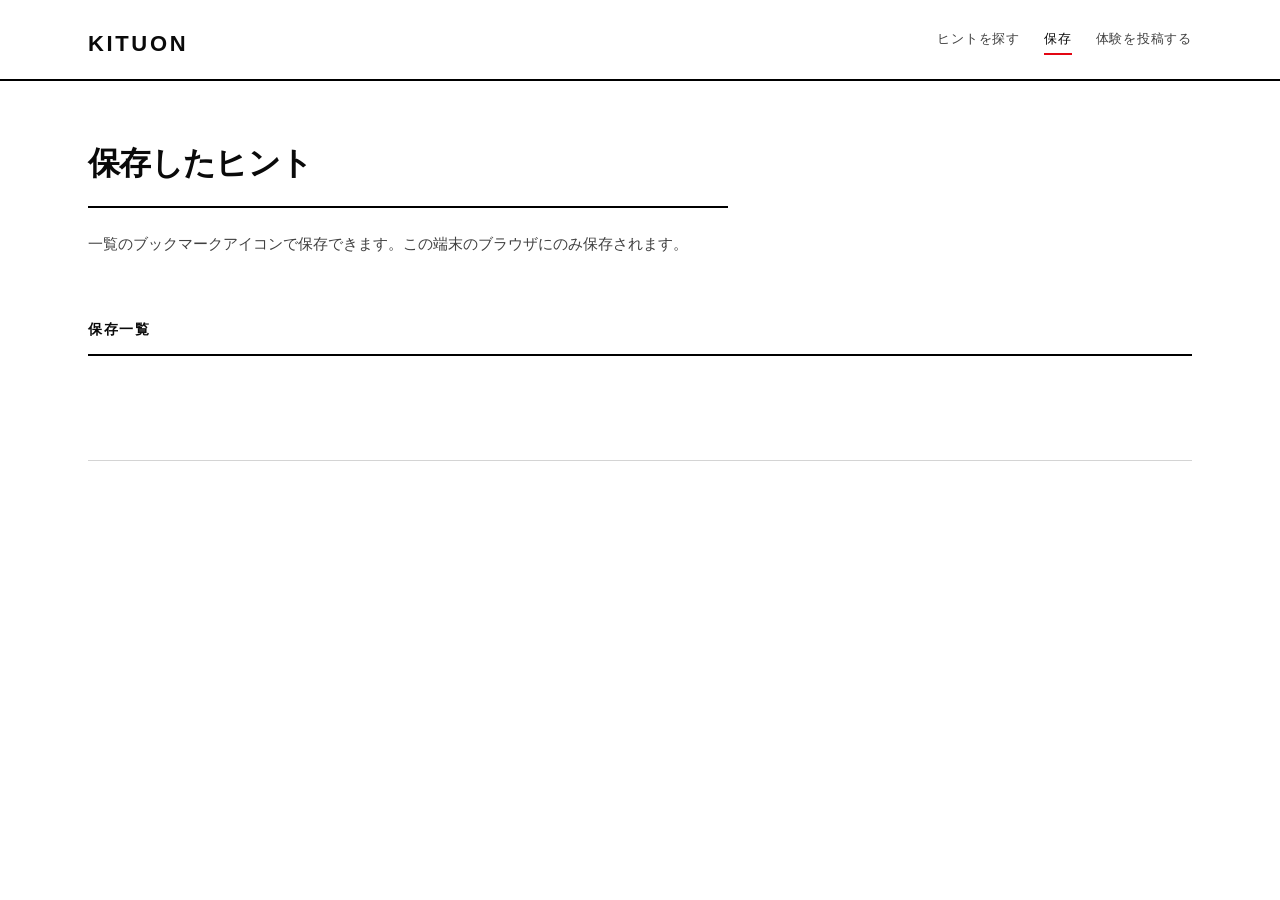
==== saved.html @ 7575ec11 "0409-1" ====
<!doctype html>
<html lang="ja">
  <head>
    <meta charset="UTF-8" />
    <meta name="viewport" content="width=device-width, initial-scale=1.0" />
    <title>Kituon | 保存したヒント</title>
    <link rel="stylesheet" href="./styles.css" />
  </head>
  <body>
    <header class="site-header">
      <div class="container header-inner">
        <h1 class="logo">Kituon</h1>
        <nav class="nav">
          <a class="nav-link" href="./index.html">ヒントを探す</a>
          <a class="nav-link active" href="./saved.html">保存</a>
          <a class="nav-link" href="./submit.html">体験を投稿する</a>
        </nav>
      </div>
    </header>

    <main class="container page">
      <section class="intro card">
        <h2>保存したヒント</h2>
        <p>
          一覧のブックマークアイコンで保存できます。この端末のブラウザにのみ保存されます。
        </p>
      </section>

      <section class="card">
        <h3>保存一覧</h3>
        <p id="savedStatus" class="status-message" aria-live="polite"></p>
        <div id="savedList" class="tips-list"></div>
      </section>
    </main>

    <script src="./js/config.js"></script>
    <script type="module" src="./js/saved.js"></script>
  </body>
</html>
---- styles.css ----
/* Swiss / International Typographic Style — white field, grid, typographic hierarchy */

:root {
  --white: #ffffff;
  --black: #0a0a0a;
  --gray-600: #404040;
  --gray-400: #737373;
  --line: #000000;
  --line-subtle: #d4d4d4;
  --accent: #e30613;
  --space-unit: 0.5rem;
  --space-1: calc(var(--space-unit) * 1);
  --space-2: calc(var(--space-unit) * 2);
  --space-3: calc(var(--space-unit) * 3);
  --space-4: calc(var(--space-unit) * 4);
  --space-6: calc(var(--space-unit) * 6);
  --max-width: 72rem;
  --font-sans: "Helvetica Neue", Helvetica, Arial, system-ui, sans-serif;
}

*,
*::before,
*::after {
  box-sizing: border-box;
}

html {
  font-size: 100%;
  -webkit-font-smoothing: antialiased;
}

body {
  margin: 0;
  font-family: var(--font-sans);
  font-size: 1rem;
  line-height: 1.5;
  letter-spacing: 0.01em;
  background: var(--white);
  color: var(--black);
}

.container {
  width: 100%;
  max-width: var(--max-width);
  margin-inline: auto;
  padding-inline: var(--space-3);
}

/* —— Header —— */
.site-header {
  position: sticky;
  top: 0;
  z-index: 10;
  background: var(--white);
  border-bottom: 2px solid var(--line);
}

.header-inner {
  display: grid;
  grid-template-columns: 1fr auto;
  align-items: end;
  gap: var(--space-3) var(--space-4);
  padding-block: var(--space-3);
}

.logo {
  margin: 0;
  font-size: clamp(1.125rem, 2.5vw, 1.375rem);
  font-weight: 700;
  letter-spacing: 0.12em;
  text-transform: uppercase;
  line-height: 1;
}

.nav {
  display: flex;
  flex-wrap: wrap;
  align-items: flex-end;
  justify-content: flex-end;
  gap: 0 var(--space-3);
  row-gap: var(--space-1);
}

.nav-link {
  text-decoration: none;
  color: var(--gray-600);
  font-size: 0.8125rem;
  font-weight: 500;
  letter-spacing: 0.06em;
  text-transform: uppercase;
  padding-block: var(--space-1);
  border-bottom: 2px solid transparent;
  line-height: 1;
}

.nav-link:hover {
  color: var(--black);
  border-bottom-color: var(--line-subtle);
}

.nav-link.active {
  color: var(--black);
  border-bottom-color: var(--accent);
}

/* —— Page grid —— */
.page {
  padding-block: var(--space-4) var(--space-6);
  display: flex;
  flex-direction: column;
  gap: 0;
}

.page--home {
  padding-top: var(--space-2);
}

/* トップの絞り込みブロックのみコンパクト化（投稿フォームの select はそのまま） */
.card--filters {
  padding-block: var(--space-2) var(--space-3);
}

.card--filters h3 {
  margin-bottom: var(--space-2);
  padding-bottom: var(--space-2);
}

.card--filters .filters {
  gap: var(--space-2);
}

.card--filters .field {
  gap: 0.2rem;
}

.card--filters .field span {
  font-size: 0.625rem;
  letter-spacing: 0.09em;
}

.card--filters select {
  font-size: 0.8125rem;
  padding-block: 0.4rem;
  padding-inline-start: var(--space-1);
  padding-inline-end: 2.35rem;
  min-height: 2.125rem;
  line-height: 1.35;
  background-size: 12px 7px;
  background-position: right 0.65rem center;
}

/* トップページ：投稿一覧をメインコンテンツとして強調 */
.card.card--main {
  scroll-margin-top: var(--space-3);
  margin-top: var(--space-4);
  padding-block: 80px;
  padding-inline: 80px;
  border: 2px solid var(--line);
  border-bottom: 2px solid var(--line);
  background: var(--white);
}

.card.card--main .list-header {
  padding-bottom: var(--space-3);
  margin-bottom: var(--space-4);
  border-bottom-width: 3px;
}

.card.card--main .list-header h3 {
  font-size: clamp(1rem, 2.2vw, 1.25rem);
  letter-spacing: 0.09em;
}

.card.card--main .status-message {
  font-size: 0.875rem;
  margin-bottom: var(--space-4);
}

.card.card--main .tip-item {
  padding-block: var(--space-4);
}

.card.card--main .tip-text {
  font-size: 1rem;
  line-height: 1.7;
}

.card.card--main .pagination {
  margin-top: var(--space-5);
  padding-top: var(--space-4);
}

/* Sections as horizontal bands with rules */
.card {
  background: var(--white);
  border: none;
  border-bottom: 1px solid var(--line-subtle);
  border-radius: 0;
  padding: var(--space-4) 0;
  margin: 0;
}

.card:first-of-type {
  border-top: none;
  border-bottom: none;
}

.card h3 {
  margin: 0 0 var(--space-3);
  font-weight: 800;
  letter-spacing: 0.11em;
  text-transform: uppercase;
  font-size: clamp(0.8125rem, 1.1vw, 0.9375rem);
  line-height: 1.25;
  color: var(--black);
  padding-bottom: var(--space-2);
  border-bottom: 2px solid var(--line);
  max-width: 100%;
}

.intro.card h2 {
  margin: 0 0 var(--space-3);
  font-size: clamp(1.375rem, 3.2vw, 2rem);
  font-weight: 700;
  line-height: 1.15;
  letter-spacing: -0.02em;
  text-transform: none;
  color: var(--black);
  padding-bottom: var(--space-3);
  border-bottom: 2px solid var(--line);
  max-width: 20em;
}

.intro p {
  margin: 0;
  max-width: 42rem;
  font-size: 0.9375rem;
  line-height: 1.65;
  color: var(--gray-600);
  font-weight: 400;
  letter-spacing: 0;
}

/* —— Forms —— */
.filters,
.form {
  display: grid;
  gap: var(--space-3);
}

.field {
  display: grid;
  gap: var(--space-1);
}

.field span {
  font-size: 0.6875rem;
  font-weight: 600;
  letter-spacing: 0.1em;
  text-transform: uppercase;
  color: var(--gray-600);
  line-height: 1.2;
}

input,
select,
textarea,
.button {
  font: inherit;
  font-size: 0.9375rem;
  letter-spacing: 0.02em;
}

select,
textarea {
  width: 100%;
  margin: 0;
  border: 1px solid var(--line);
  border-radius: 0;
  background: var(--white);
  color: var(--black);
  line-height: 1.4;
}

/*
 * ネイティブ select の矢印は OS 依存で padding が効かないことが多い。
 * appearance: none + 背景SVGで矢印位置を制御し、右端から確実に余白を取る。
 */
select {
  -webkit-appearance: none;
  -moz-appearance: none;
  appearance: none;
  padding-block: var(--space-2);
  padding-inline-start: var(--space-2);
  padding-inline-end: 3rem;
  min-height: 2.75rem;
  cursor: pointer;
  background-color: var(--white);
  background-image: url("data:image/svg+xml,%3Csvg xmlns='http://www.w3.org/2000/svg' width='14' height='9' viewBox='0 0 14 9' fill='none'%3E%3Cpath stroke='%230a0a0a' stroke-width='1.75' stroke-linecap='square' stroke-linejoin='miter' d='M1 1.5L7 7.5 13 1.5'/%3E%3C/svg%3E");
  background-repeat: no-repeat;
  background-position: right 1rem center;
  background-size: 14px 9px;
}

select::-ms-expand {
  display: none;
}

textarea {
  padding: var(--space-2) var(--space-2);
  resize: vertical;
  min-height: 8rem;
}

select:focus,
textarea:focus {
  outline: 2px solid var(--black);
  outline-offset: 1px;
}

.button {
  width: fit-content;
  border: 2px solid var(--black);
  border-radius: 0;
  padding: var(--space-2) var(--space-3);
  color: var(--white);
  background: var(--black);
  cursor: pointer;
  font-size: 0.75rem;
  font-weight: 600;
  letter-spacing: 0.1em;
  text-transform: uppercase;
  line-height: 1.2;
}

.button:hover:not(:disabled) {
  background: var(--white);
  color: var(--black);
}

.button:disabled {
  opacity: 0.45;
  cursor: not-allowed;
}

.button-secondary {
  background: var(--white);
  color: var(--black);
}

.button-secondary:hover:not(:disabled) {
  background: var(--black);
  color: var(--white);
}

/* —— List —— */
.list-header {
  display: grid;
  grid-template-columns: 1fr auto;
  align-items: end;
  gap: var(--space-2) var(--space-3);
  padding-bottom: var(--space-2);
  margin-bottom: var(--space-3);
  border-bottom: 2px solid var(--line);
}

.list-header h3 {
  margin: 0;
  padding-bottom: 0;
  border-bottom: none;
  font-size: clamp(0.8125rem, 1.1vw, 0.9375rem);
  font-weight: 800;
  letter-spacing: 0.11em;
}

.status-message {
  min-height: 1.5rem;
  margin: 0 0 var(--space-3);
  font-size: 0.8125rem;
  color: var(--gray-600);
  letter-spacing: 0.02em;
}

.tips-list {
  display: flex;
  flex-direction: column;
  gap: 0;
}

.tip-item {
  border: none;
  border-bottom: 1px solid var(--line-subtle);
  border-radius: 0;
  padding: var(--space-3) 0;
  background: var(--white);
}

.tip-item:first-child {
  border-top: 1px solid var(--line-subtle);
}

.tip-item-top {
  display: flex;
  align-items: flex-start;
  justify-content: space-between;
  gap: var(--space-2);
  margin-bottom: var(--space-2);
}

.tip-item-top .tip-meta {
  margin-bottom: 0;
  flex: 1;
  min-width: 0;
}

.tip-bookmark {
  flex-shrink: 0;
  display: inline-flex;
  align-items: center;
  justify-content: center;
  width: 2.5rem;
  height: 2.5rem;
  padding: 0;
  border: 1px solid transparent;
  border-radius: 0;
  background: transparent;
  color: var(--gray-600);
  cursor: pointer;
  transition: color 0.12s ease, border-color 0.12s ease;
}

.tip-bookmark:hover {
  border-color: var(--line-subtle);
  color: var(--black);
}

.tip-bookmark--saved {
  color: var(--accent);
}

.tip-bookmark--saved:hover {
  color: var(--black);
}

.tip-bookmark-icon {
  display: block;
  width: 1.125rem;
  height: 1.125rem;
  flex-shrink: 0;
  overflow: visible;
  pointer-events: none;
}

.tip-meta {
  display: flex;
  flex-wrap: wrap;
  align-items: flex-start;
  gap: var(--space-1) var(--space-2);
  margin-bottom: 0;
}

.tag {
  border-radius: 0;
  font-size: 0.625rem;
  font-weight: 600;
  letter-spacing: 0.08em;
  text-transform: uppercase;
  padding: var(--space-1) var(--space-2);
  background: var(--white);
  color: var(--black);
  border: 1px solid var(--line);
  line-height: 1.2;
}

.tip-text {
  margin: 0;
  max-width: 48rem;
  white-space: pre-wrap;
  font-size: 0.9375rem;
  line-height: 1.65;
  color: var(--black);
  letter-spacing: 0.01em;
}

.tip-report-button {
  margin-top: var(--space-2);
  padding: 0;
  border: none;
  background: none;
  font: inherit;
  font-size: 0.6875rem;
  font-weight: 500;
  letter-spacing: 0.06em;
  text-transform: uppercase;
  color: var(--gray-400);
  text-decoration: none;
  border-bottom: 1px solid var(--line-subtle);
  cursor: pointer;
  width: fit-content;
  line-height: 1.4;
}

.tip-report-button:hover:not(:disabled) {
  color: var(--black);
  border-bottom-color: var(--black);
}

.tip-report-button:disabled {
  cursor: default;
  border-bottom-color: transparent;
  opacity: 0.5;
}

/* —— Pagination —— */
.pagination {
  margin-top: var(--space-4);
  padding-top: var(--space-3);
  border-top: 1px solid var(--line-subtle);
  display: grid;
  grid-template-columns: 1fr auto 1fr;
  align-items: center;
  gap: var(--space-2);
}

.pagination .button-secondary:first-of-type {
  justify-self: start;
}

.pagination .button-secondary:last-of-type {
  justify-self: end;
}

.page-info {
  font-size: 0.6875rem;
  font-weight: 600;
  letter-spacing: 0.12em;
  text-transform: uppercase;
  text-align: center;
  color: var(--gray-600);
  line-height: 1;
}

@media (min-width: 48rem) {
  .filters {
    grid-template-columns: repeat(4, 1fr);
    align-items: end;
  }

  .filters .field:last-child {
    grid-column: 1 / -1;
  }
}

@media (min-width: 64rem) {
  .filters .field:last-child {
    grid-column: auto;
  }
}

@media (max-width: 32rem) {
  .header-inner {
    grid-template-columns: 1fr;
    align-items: start;
  }

  .nav {
    justify-content: flex-start;
  }

  .list-header {
    grid-template-columns: 1fr;
    align-items: start;
  }

  .pagination {
    grid-template-columns: 1fr;
    justify-items: stretch;
  }

  .pagination .button-secondary:first-of-type,
  .pagination .button-secondary:last-of-type {
    justify-self: stretch;
    width: 100%;
    text-align: center;
  }

  .page-info {
    order: -1;
  }
}
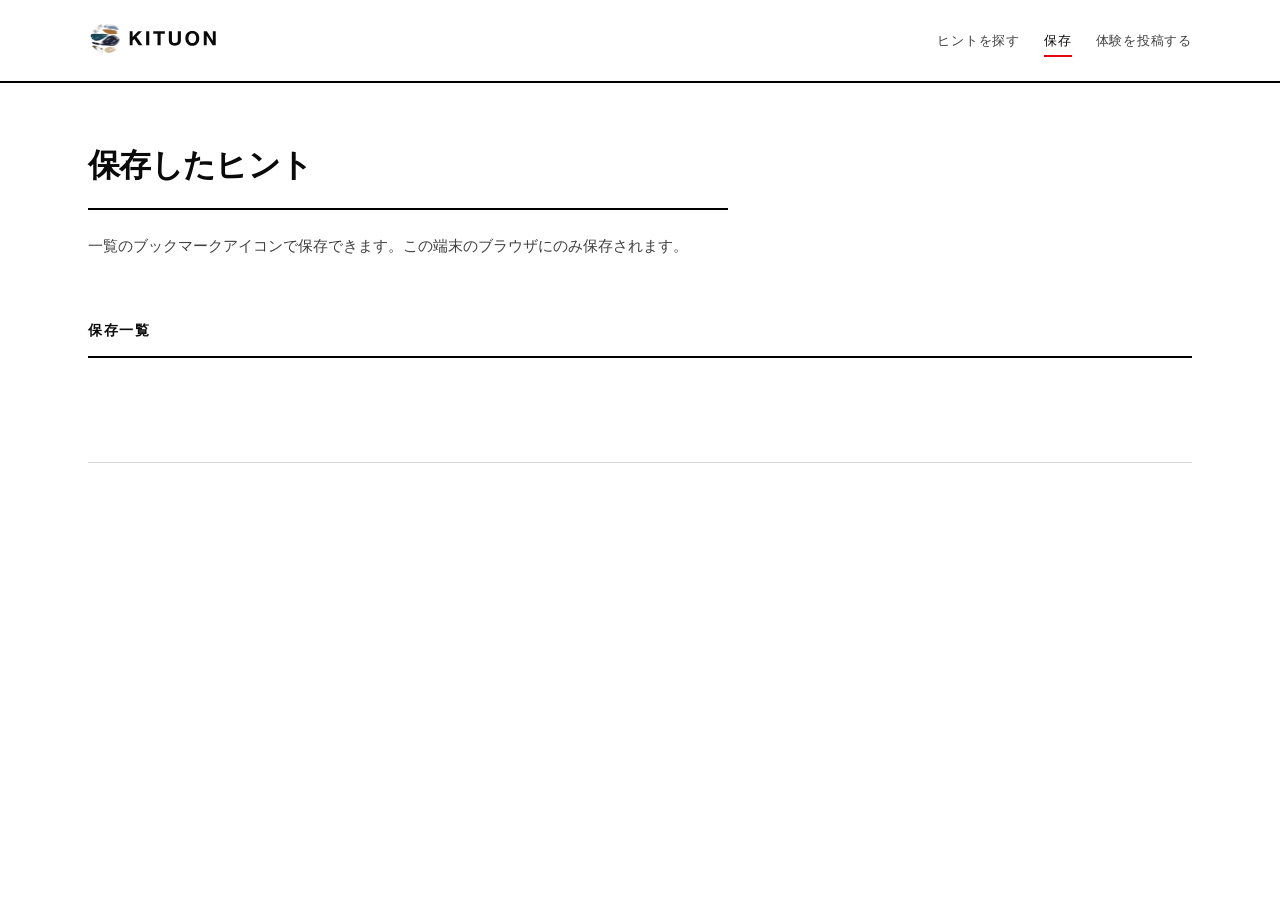
==== commit 7c9feae2: "各種画像設定" ====
--- a/saved.html
+++ b/saved.html
@@ -4,12 +4,38 @@
     <meta charset="UTF-8" />
     <meta name="viewport" content="width=device-width, initial-scale=1.0" />
     <title>Kituon | 保存したヒント</title>
+    <meta name="description" content="ブックマークして保存した吃音ヒントの一覧。この端末のブラウザにのみ保存されます。" />
+    <meta name="robots" content="noindex, nofollow" />
+
+    <!-- OGP -->
+    <meta property="og:type" content="website" />
+    <meta property="og:title" content="Kituon | 保存したヒント" />
+    <meta property="og:description" content="ブックマークして保存した吃音ヒントの一覧。" />
+    <meta property="og:locale" content="ja_JP" />
+    <meta property="og:site_name" content="Kituon" />
+    <meta property="og:image" content="https://kituon.vercel.app/ogp.jpg" />
+    <meta property="og:image:width" content="1200" />
+    <meta property="og:image:height" content="630" />
+    <meta name="twitter:image" content="https://kituon.vercel.app/ogp.jpg" />
+
+    <!-- Favicon -->
+    <link rel="icon" type="image/svg+xml" href="/favicon.svg" />
+    <link rel="apple-touch-icon" href="/apple-touch-icon.png" />
+
+    <!-- Preconnect -->
+    <link rel="preconnect" href="https://flmdxstvbfqxidxuczts.supabase.co" />
+    <link rel="preconnect" href="https://www.googletagmanager.com" />
+
     <link rel="stylesheet" href="./styles.css" />
   </head>
   <body>
     <header class="site-header">
       <div class="container header-inner">
-        <h1 class="logo">Kituon</h1>
+        <h1 class="logo">
+          <a class="logo-link" href="./index.html" aria-label="Kituon トップページへ">
+            <img class="logo-image" src="./logo.svg" alt="Kituon" />
+          </a>
+        </h1>
         <nav class="nav">
           <a class="nav-link" href="./index.html">ヒントを探す</a>
           <a class="nav-link active" href="./saved.html">保存</a>
@@ -34,6 +60,7 @@
     </main>
 
     <script src="./js/config.js"></script>
+    <script src="./js/analytics.js"></script>
     <script type="module" src="./js/saved.js"></script>
   </body>
 </html>
--- a/styles.css
+++ b/styles.css
@@ -70,6 +70,19 @@
   letter-spacing: 0.12em;
   text-transform: uppercase;
   line-height: 1;
+}
+
+.logo-link {
+  display: inline-flex;
+  align-items: center;
+  color: inherit;
+  text-decoration: none;
+}
+
+.logo-image {
+  display: block;
+  width: auto;
+  height: clamp(1.6rem, 4vw, 1.8rem);
 }
 
 .nav {
